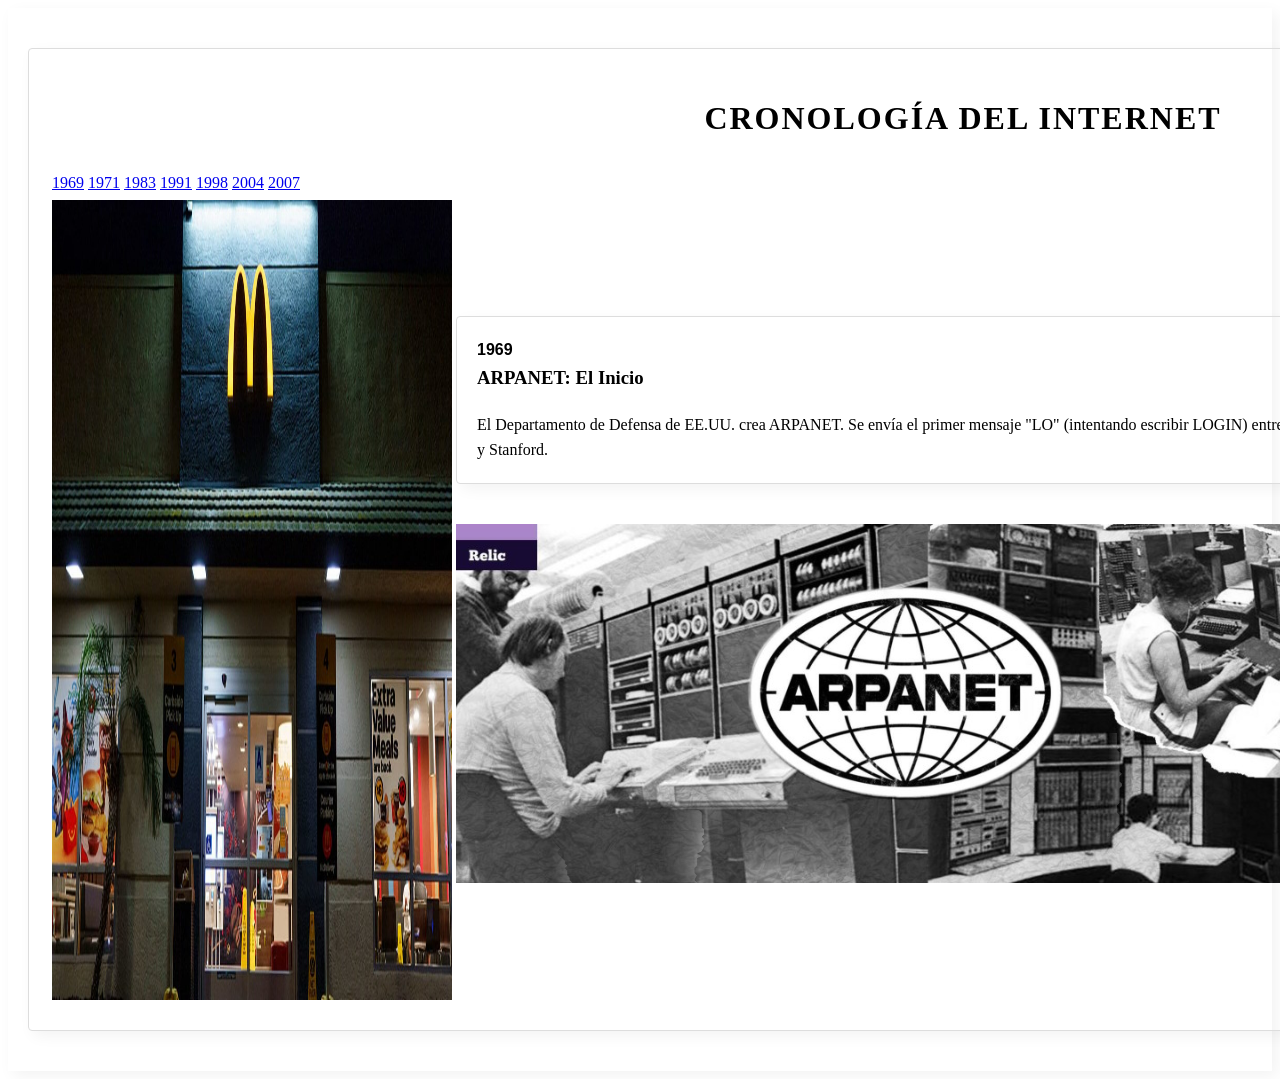
==== eventos/1969.html @ 41af1c19 "Cambios" ====
<!DOCTYPE html>
<html lang="es">
<head>
    <title>Historia del Internet</title>
    <style> /* estilos de la pagina */
        body {
            font-family: 'Georgia', 'Times New Roman', Times, serif;
            line-height: 1.6;
            padding: 40px 20px;
            box-shadow: 5px 5px 15px rgba(0,0,0,0.05);
        }

        .imag {
            width: 500px;
            height: 500px;
        }

        h1 {
            text-align: center;
            text-transform: uppercase;
            letter-spacing: 2px;
        }

        .event {
            margin-bottom: 40px;
        }

        .content {
            padding: 20px;
            border: 1px solid #ddd;
            border-radius: 4px;
            box-shadow: 5px 5px 15px rgba(0,0,0,0.05);
        }

        .year {
            font-weight: bold;
            font-size: 1.4;
            margin-bottom: 5px;
            font-family: 'Arial', sans-serif;
        }

        h3 {
            margin-top: 0;
            font-size: 1.2;
        }

        p {
            margin-bottom: 0;
            font-size: 0.95;
        }
    </style>
</head>
<body>
    <table class ="content">
        <tr>
            <td colspan="3">
                <h1>Cronología del Internet</h1>
            </td>
        </tr>
        <tr>
            <td colspan="3">
                <a href="../index.html">1969</a>
                <a href="1971.html">1971</a>
                <a href="1983.html">1983</a>
                <a href="1991.html">1991</a>
                <a href="1998.html">1998</a>
                <a href="2004.html">2004</a>
                <a href="2007.html">2007</a>
            </td>
        </tr>
        <tr>
            <td> <!-- Publicidad de la izquierda -->
                <img src="../images/Mc.jpeg" width="400" height="800">
            </td>
            <td> <!-- Informacion de la ventana -->
                <div class="event">
                    <div class="content">
                        <span class="year">1969</span>
                        <h3>ARPANET: El Inicio</h3>
                        <p>El Departamento de Defensa de EE.UU. crea ARPANET. Se envía el primer mensaje "LO" (intentando escribir LOGIN) entre la Universidad de UCLA y Stanford.</p>
                    </div>
                </div>
                <img src="../images/ARPANET.png">
            </td>

            <td> <!-- Publicidad de la derecha -->
                <img src="../images/Mc.jpeg" width="400" height="800">
            </td>
            
        </tr>

    </table>
</body>
</html>
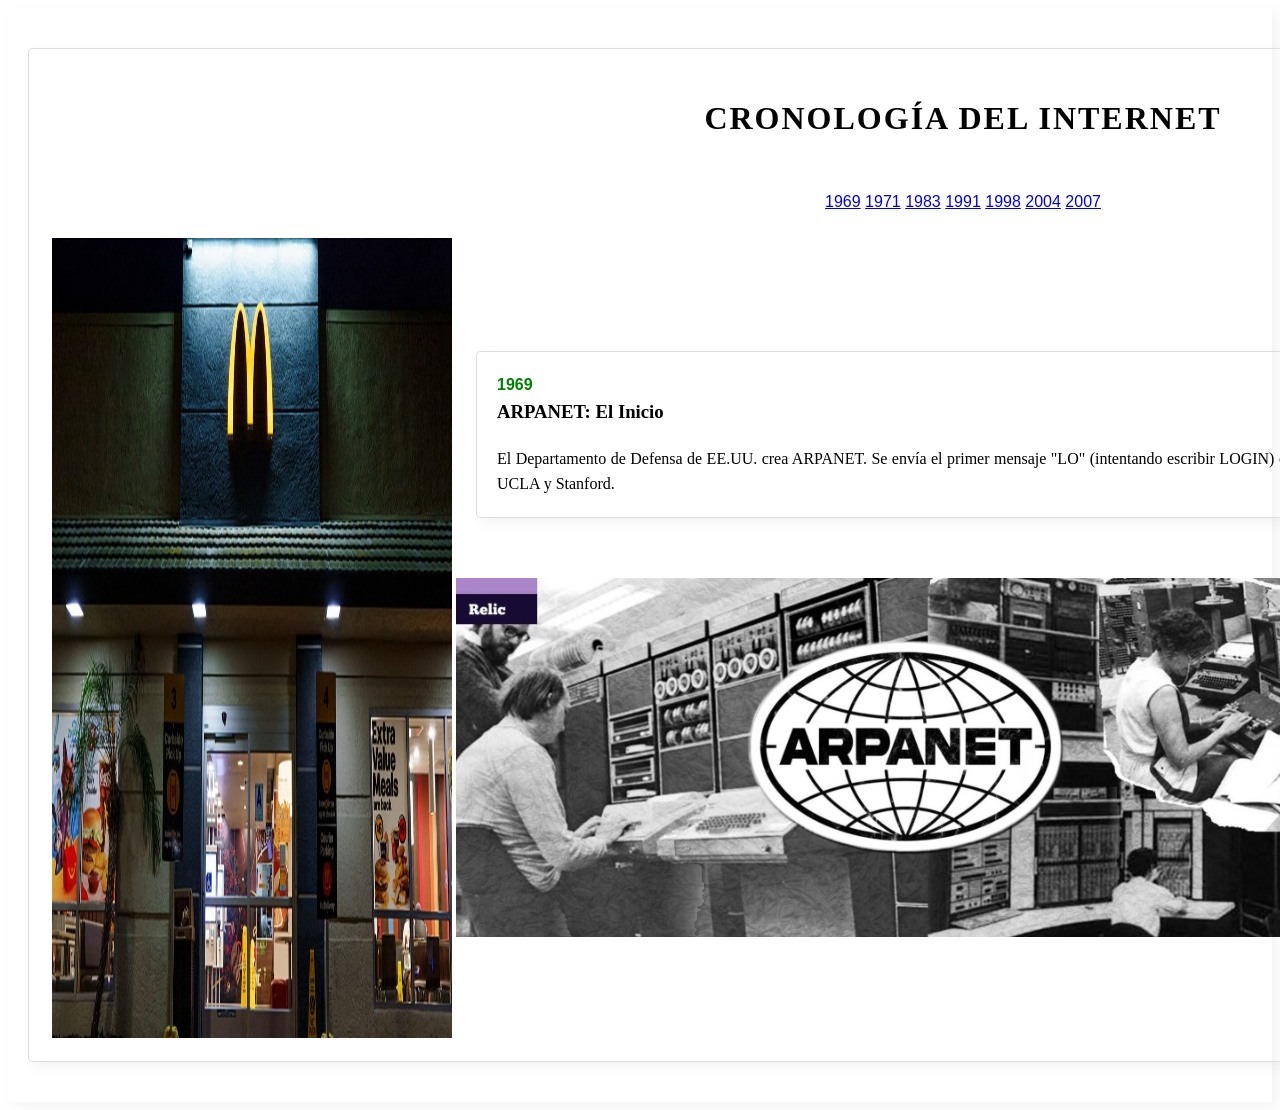
==== commit 90624dd1: "ADD cambios para el taller 3" ====
--- a/eventos/1969.html
+++ b/eventos/1969.html
@@ -2,53 +2,7 @@
 <html lang="es">
 <head>
     <title>Historia del Internet</title>
-    <style> /* estilos de la pagina */
-        body {
-            font-family: 'Georgia', 'Times New Roman', Times, serif;
-            line-height: 1.6;
-            padding: 40px 20px;
-            box-shadow: 5px 5px 15px rgba(0,0,0,0.05);
-        }
-
-        .imag {
-            width: 500px;
-            height: 500px;
-        }
-
-        h1 {
-            text-align: center;
-            text-transform: uppercase;
-            letter-spacing: 2px;
-        }
-
-        .event {
-            margin-bottom: 40px;
-        }
-
-        .content {
-            padding: 20px;
-            border: 1px solid #ddd;
-            border-radius: 4px;
-            box-shadow: 5px 5px 15px rgba(0,0,0,0.05);
-        }
-
-        .year {
-            font-weight: bold;
-            font-size: 1.4;
-            margin-bottom: 5px;
-            font-family: 'Arial', sans-serif;
-        }
-
-        h3 {
-            margin-top: 0;
-            font-size: 1.2;
-        }
-
-        p {
-            margin-bottom: 0;
-            font-size: 0.95;
-        }
-    </style>
+    <link rel="stylesheet" href="../css/style.css">
 </head>
 <body>
     <table class ="content">
@@ -58,7 +12,7 @@
             </td>
         </tr>
         <tr>
-            <td colspan="3">
+            <td colspan="3" class="links">
                 <a href="../index.html">1969</a>
                 <a href="1971.html">1971</a>
                 <a href="1983.html">1983</a>
@@ -70,7 +24,9 @@
         </tr>
         <tr>
             <td> <!-- Publicidad de la izquierda -->
-                <img src="../images/Mc.jpeg" width="400" height="800">
+                <a href="https://www.mcdonalds.com.co/">
+                    <img src="../images/Mc.jpeg" class="publi">
+                </a>
             </td>
             <td> <!-- Informacion de la ventana -->
                 <div class="event">
@@ -84,7 +40,9 @@
             </td>
 
             <td> <!-- Publicidad de la derecha -->
-                <img src="../images/Mc.jpeg" width="400" height="800">
+                <a href="https://www.mcdonalds.com.co/">
+                    <img src="../images/Mc.jpeg" class="publi">
+                </a>
             </td>
             
         </tr>
--- a/css/style.css
+++ b/css/style.css
@@ -0,0 +1,66 @@
+body {
+    font-family: 'Georgia', 'Times New Roman', Times, serif;
+    line-height: 1.6;
+    padding: 40px 20px;
+    box-shadow: 5px 5px 15px rgba(0,0,0,0.05);
+    text-align: justify;
+}
+
+.imag {
+    width: 500px;
+    height: 500px;
+    display: block;
+    margin: auto;
+}
+
+.publi {
+    width: 400px;
+    height: 800px;
+    display: block;
+    margin: auto;
+
+}
+
+.links {
+    text-align: center;
+    font-family: 'Segoe UI', Tahoma, Geneva, Verdana, sans-serif;
+    font-size: 1.2;
+    color: black;
+    padding: 20px;
+}
+
+h1 {
+    text-align: center;
+    text-transform: uppercase;
+    letter-spacing: 2px;
+}
+
+.event {
+    margin-bottom: 40px;
+    padding: 20px;
+}
+
+.content {
+    padding: 20px;
+    border: 1px solid #ddd;
+    border-radius: 4px;
+    box-shadow: 5px 5px 15px rgba(0,0,0,0.05);
+}
+
+.year {
+    font-weight: bold;
+    font-size: 1.4;
+    margin-bottom: 5px;
+    font-family: 'Arial', sans-serif;
+    color: green;
+}
+
+h3 {
+    margin-top: 0;
+    font-size: 1.2;
+}
+
+p {
+    margin-bottom: 0;
+    font-size: 0.95;
+}
